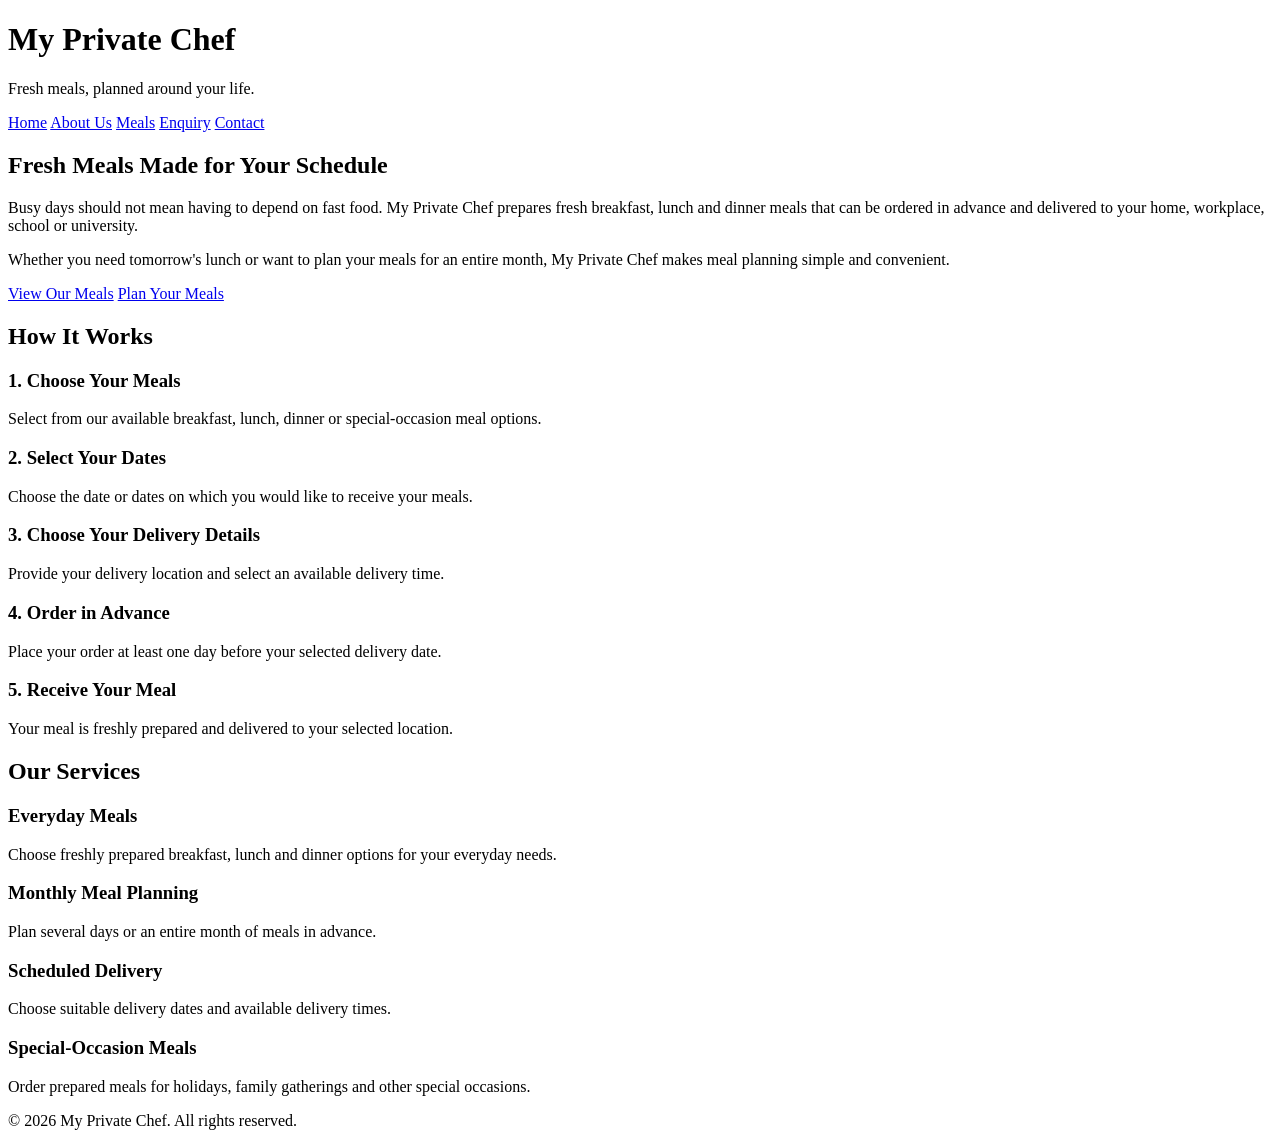
==== index.html @ 46c2db91 "Added homepage structure and content" ====
<!DOCTYPE html>
<html lang="en">

<head>
    <meta charset="UTF-8">
    <meta name="viewport" content="width=device-width, initial-scale=1.0">
    <title>My Private Chef | Home</title>
</head>

<body>

    <!-- Website header and navigation -->
    <header>
        <h1>My Private Chef</h1>
        <p>Fresh meals, planned around your life.</p>

        <nav>
            <a href="index.html">Home</a>
            <a href="about.html">About Us</a>
            <a href="meals.html">Meals</a>
            <a href="enquiry.html">Enquiry</a>
            <a href="contact.html">Contact</a>
        </nav>
    </header>

    <main>

        <!-- Main introduction -->
        <section>
            <h2>Fresh Meals Made for Your Schedule</h2>

            <p>
                Busy days should not mean having to depend on fast food.
                My Private Chef prepares fresh breakfast, lunch and dinner
                meals that can be ordered in advance and delivered to your
                home, workplace, school or university.
            </p>

            <p>
                Whether you need tomorrow's lunch or want to plan your meals
                for an entire month, My Private Chef makes meal planning
                simple and convenient.
            </p>

            <a href="meals.html">View Our Meals</a>
            <a href="enquiry.html">Plan Your Meals</a>
        </section>

        <!-- How the service works -->
        <section>
            <h2>How It Works</h2>

            <h3>1. Choose Your Meals</h3>
            <p>
                Select from our available breakfast, lunch, dinner or
                special-occasion meal options.
            </p>

            <h3>2. Select Your Dates</h3>
            <p>
                Choose the date or dates on which you would like to receive
                your meals.
            </p>

            <h3>3. Choose Your Delivery Details</h3>
            <p>
                Provide your delivery location and select an available
                delivery time.
            </p>

            <h3>4. Order in Advance</h3>
            <p>
                Place your order at least one day before your selected
                delivery date.
            </p>

            <h3>5. Receive Your Meal</h3>
            <p>
                Your meal is freshly prepared and delivered to your selected
                location.
            </p>
        </section>

        <!-- Main services -->
        <section>
            <h2>Our Services</h2>

            <h3>Everyday Meals</h3>
            <p>
                Choose freshly prepared breakfast, lunch and dinner options
                for your everyday needs.
            </p>

            <h3>Monthly Meal Planning</h3>
            <p>
                Plan several days or an entire month of meals in advance.
            </p>

            <h3>Scheduled Delivery</h3>
            <p>
                Choose suitable delivery dates and available delivery times.
            </p>

            <h3>Special-Occasion Meals</h3>
            <p>
                Order prepared meals for holidays, family gatherings and
                other special occasions.
            </p>
        </section>

    </main>

    <!-- Website footer -->
    <footer>
        <p>&copy; 2026 My Private Chef. All rights reserved.</p>
    </footer>

</body>

</html>
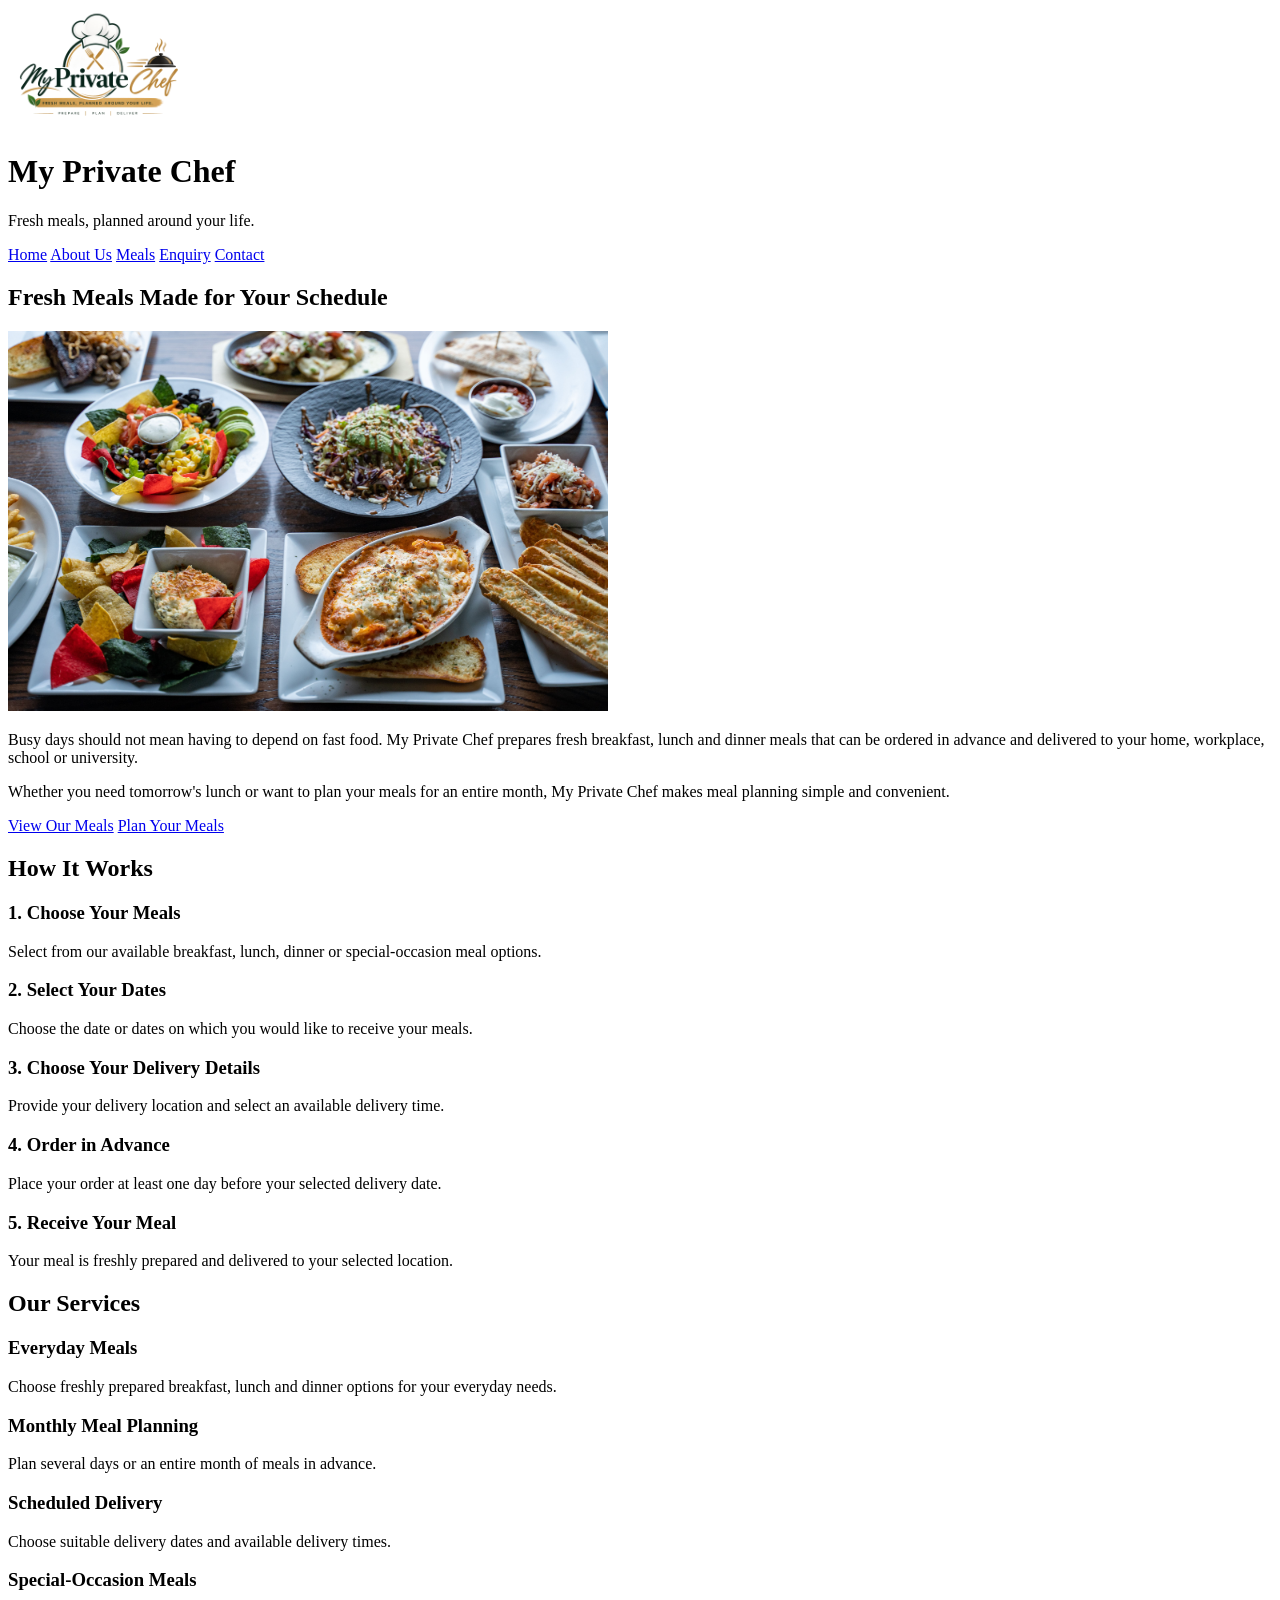
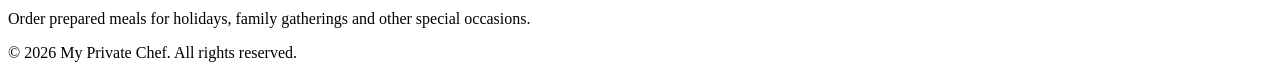
==== commit f37ee96c: "Updated website pages with branding and meal images" ====
--- a/index.html
+++ b/index.html
@@ -11,6 +11,11 @@
 
     <!-- Website header and navigation -->
     <header>
+
+        <img src="images/Branding/myprivatechef_logo.png"
+             alt="My Private Chef logo"
+             width="180">
+
         <h1>My Private Chef</h1>
         <p>Fresh meals, planned around your life.</p>
 
@@ -21,13 +26,19 @@
             <a href="enquiry.html">Enquiry</a>
             <a href="contact.html">Contact</a>
         </nav>
+
     </header>
 
     <main>
 
         <!-- Main introduction -->
         <section>
+
             <h2>Fresh Meals Made for Your Schedule</h2>
+
+            <img src="images/Homepage/homepage_hero.jpg"
+                 alt="A selection of freshly prepared meals"
+                 width="600">
 
             <p>
                 Busy days should not mean having to depend on fast food.
@@ -44,10 +55,12 @@
 
             <a href="meals.html">View Our Meals</a>
             <a href="enquiry.html">Plan Your Meals</a>
+
         </section>
 
         <!-- How the service works -->
         <section>
+
             <h2>How It Works</h2>
 
             <h3>1. Choose Your Meals</h3>
@@ -58,8 +71,8 @@
 
             <h3>2. Select Your Dates</h3>
             <p>
-                Choose the date or dates on which you would like to receive
-                your meals.
+                Choose the date or dates on which you would like to
+                receive your meals.
             </p>
 
             <h3>3. Choose Your Delivery Details</h3>
@@ -76,19 +89,21 @@
 
             <h3>5. Receive Your Meal</h3>
             <p>
-                Your meal is freshly prepared and delivered to your selected
-                location.
+                Your meal is freshly prepared and delivered to your
+                selected location.
             </p>
+
         </section>
 
         <!-- Main services -->
         <section>
+
             <h2>Our Services</h2>
 
             <h3>Everyday Meals</h3>
             <p>
-                Choose freshly prepared breakfast, lunch and dinner options
-                for your everyday needs.
+                Choose freshly prepared breakfast, lunch and dinner
+                options for your everyday needs.
             </p>
 
             <h3>Monthly Meal Planning</h3>
@@ -103,9 +118,10 @@
 
             <h3>Special-Occasion Meals</h3>
             <p>
-                Order prepared meals for holidays, family gatherings and
-                other special occasions.
+                Order prepared meals for holidays, family gatherings
+                and other special occasions.
             </p>
+
         </section>
 
     </main>
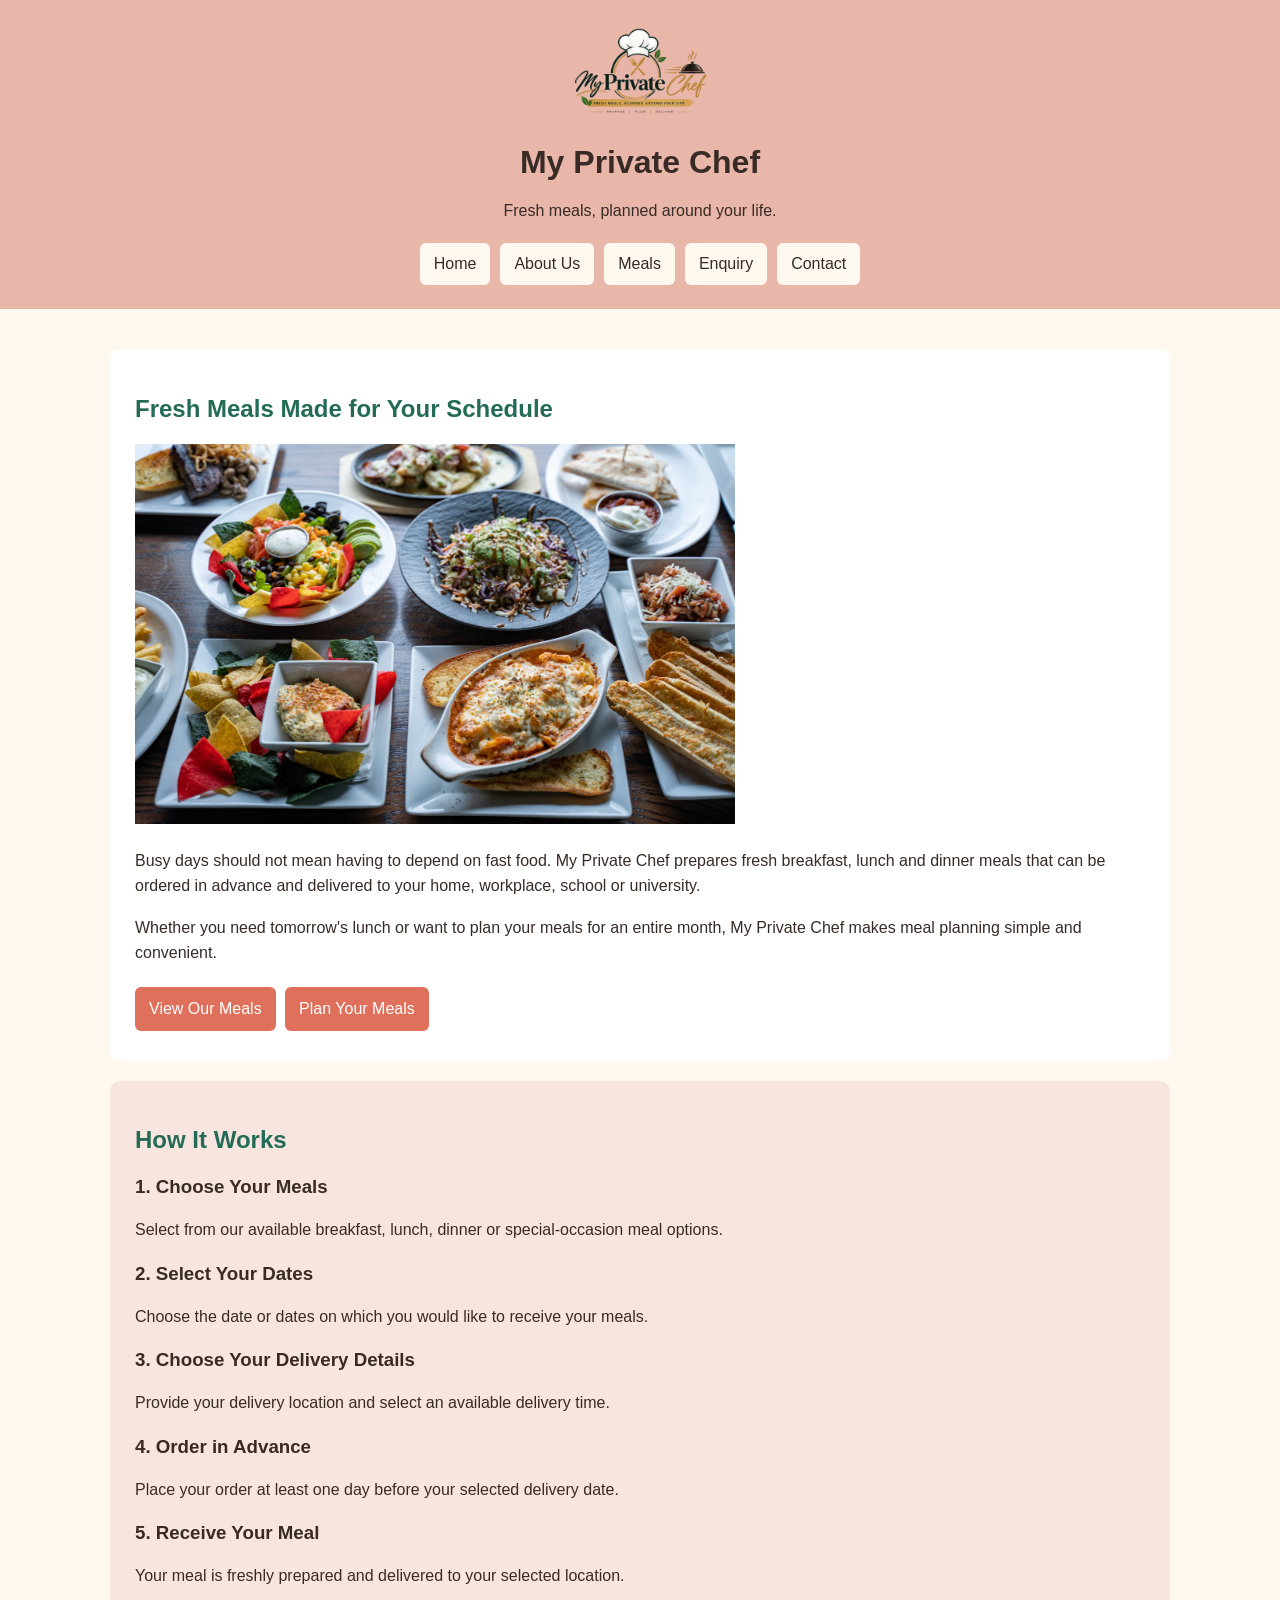
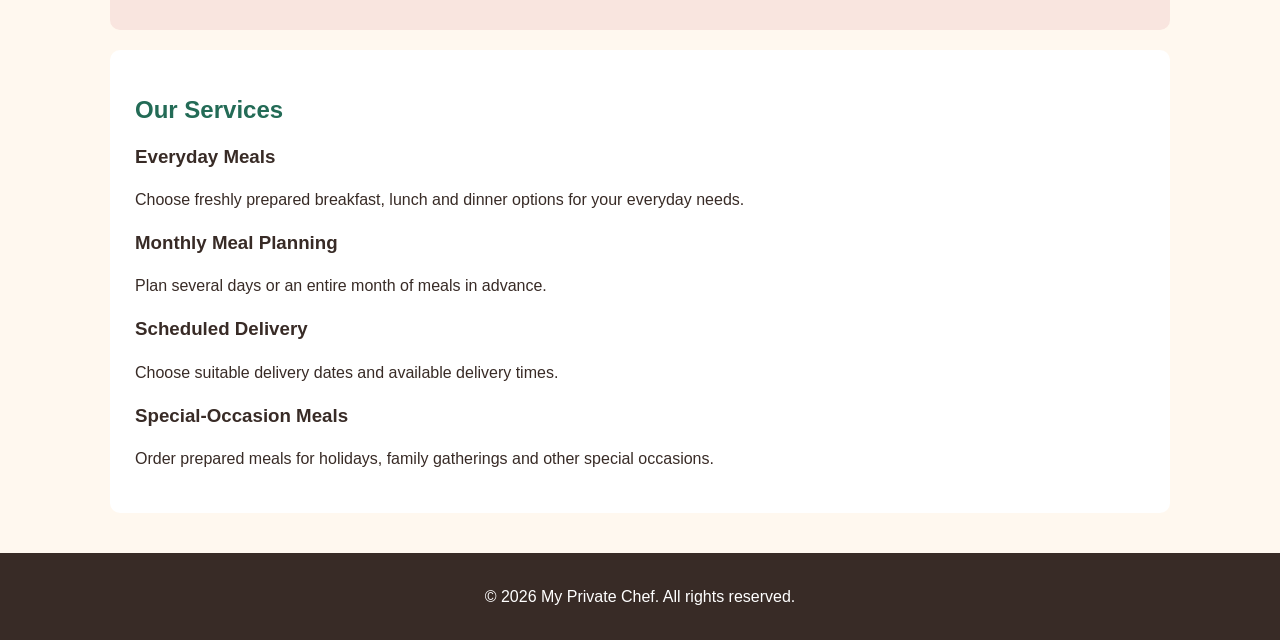
==== commit b8d93818: "Added Part 2 styling and responsive screenshots" ====
--- a/index.html
+++ b/index.html
@@ -5,6 +5,7 @@
     <meta charset="UTF-8">
     <meta name="viewport" content="width=device-width, initial-scale=1.0">
     <title>My Private Chef | Home</title>
+    <link rel="stylesheet" href="css/style.css">
 </head>
 
 <body>
--- a/css/style.css
+++ b/css/style.css
@@ -0,0 +1,183 @@
+/* My Private Chef: warm and welcoming colours */
+* {
+    box-sizing: border-box;
+}
+
+body {
+    margin: 0;
+    background-color: #fff8ef; /* cream */
+    color: #382b26; /* dark brown */
+    font-family: Arial, sans-serif;
+    font-size: 16px;
+    line-height: 1.6;
+}
+
+header {
+    padding: 24px 20px;
+    background-color: #e9b6aa; /* smoky salmon */
+    text-align: center;
+}
+
+header img {
+    width: 150px;
+}
+
+h1, h2, h3 {
+    line-height: 1.25;
+}
+
+h1 {
+    margin: 10px 0 0;
+}
+
+h2 {
+    color: #236b56; /* jade green */
+}
+
+nav {
+    display: flex;
+    justify-content: center;
+    flex-wrap: wrap;
+    gap: 10px;
+    margin-top: 20px;
+}
+
+nav a {
+    padding: 8px 14px;
+    color: #382b26;
+    background-color: #fff8ef;
+    border-radius: 6px;
+    text-decoration: none;
+}
+
+a {
+    color: #236b56;
+}
+
+nav a:hover, nav a:focus, nav a:active {
+    background-color: #236b56;
+    color: white;
+}
+
+main {
+    max-width: 1100px;
+    margin: 0 auto;
+    padding: 20px;
+}
+
+section {
+    margin: 20px 0;
+    padding: 25px;
+    background-color: white;
+    border-radius: 10px;
+}
+
+section:nth-child(even) {
+    background-color: #f9e5df;
+}
+
+/* Meal cards sit next to each other when space allows. */
+article {
+    display: inline-block;
+    vertical-align: top;
+    width: 45%;
+    margin: 1%;
+    padding: 15px;
+    background-color: white;
+    border: 1px solid #e9b6aa;
+    border-radius: 8px;
+}
+
+img {
+    max-width: 100%;
+    height: auto;
+}
+
+article img {
+    width: 100%;
+    border-radius: 6px;
+}
+
+/* Give calls to action and form buttons the coral accent. */
+main a, button {
+    display: inline-block;
+    margin: 5px 5px 5px 0;
+    padding: 9px 14px;
+    border: 0;
+    border-radius: 6px;
+    background-color: #df705b; /* sunset coral */
+    color: white;
+    font: inherit;
+    text-decoration: none;
+    cursor: pointer;
+}
+
+main a:hover, main a:focus, main a:active,
+button:hover, button:focus, button:active {
+    background-color: #236b56;
+    color: white;
+}
+
+input, select, textarea {
+    max-width: 100%;
+    padding: 9px;
+    border: 1px solid #826c61;
+    border-radius: 5px;
+    font: inherit;
+}
+
+input:focus, select:focus, textarea:focus,
+a:focus, button:focus {
+    outline: 3px solid #236b56;
+    outline-offset: 2px;
+}
+
+footer {
+    padding: 15px;
+    background-color: #382b26;
+    color: white;
+    text-align: center;
+}
+
+/* Tablet screens */
+@media (max-width: 800px) {
+    main {
+        padding: 15px;
+    }
+
+    section {
+        padding: 20px;
+    }
+}
+
+/* Phone screens */
+@media (max-width: 600px) {
+    header {
+        padding: 18px 10px;
+    }
+
+    nav {
+        gap: 6px;
+    }
+
+    nav a {
+        padding: 7px 9px;
+    }
+
+    h1 {
+        font-size: 1.7rem;
+    }
+
+    h2 {
+        font-size: 1.4rem;
+    }
+
+    section {
+        padding: 16px;
+    }
+
+    article {
+        width: 100%;
+        margin: 10px 0;
+    }
+}
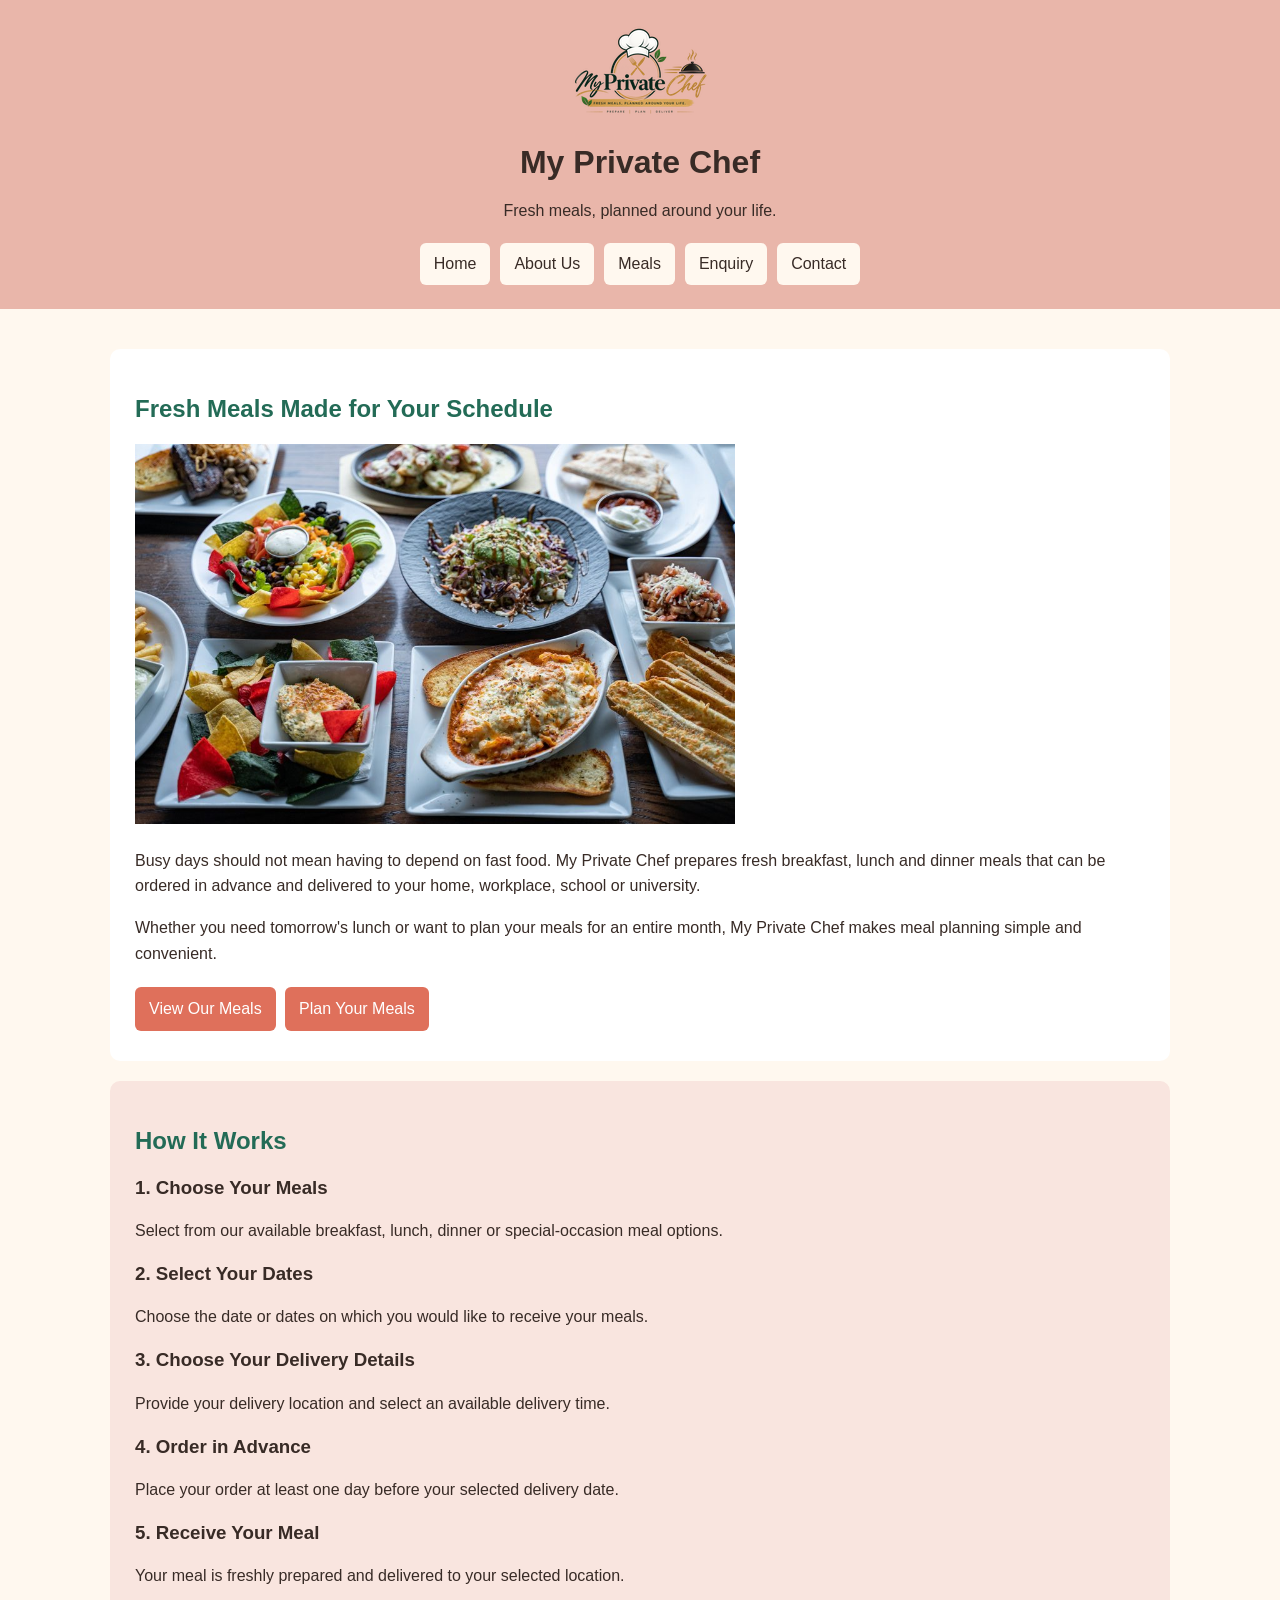
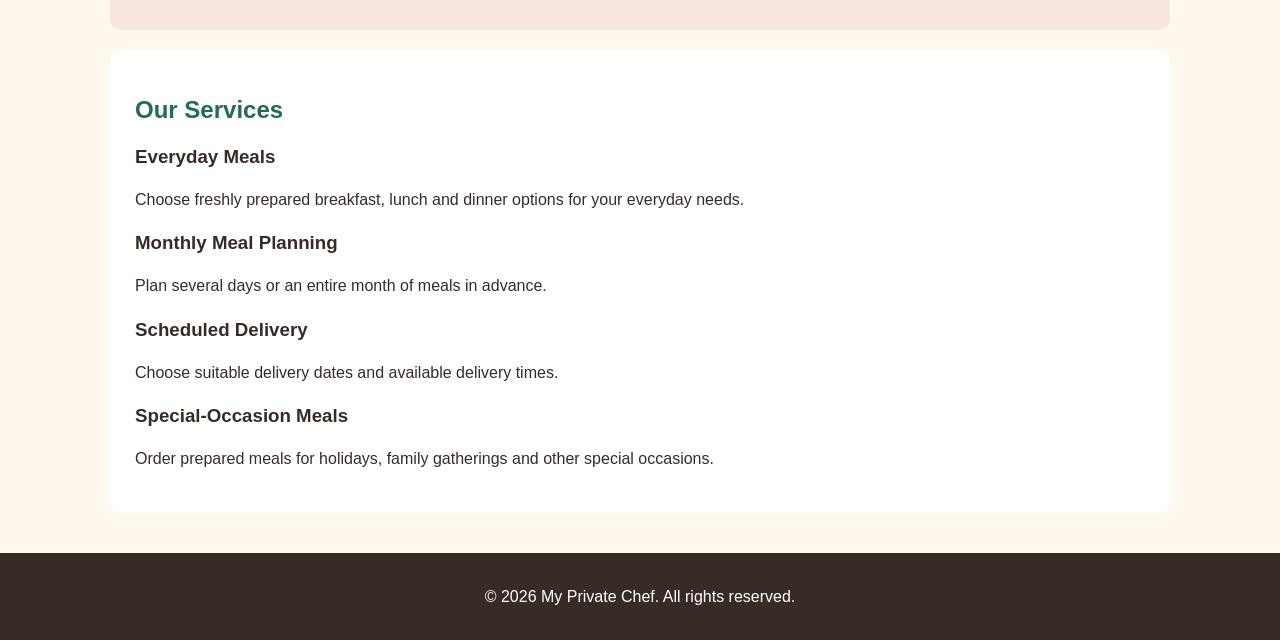
==== commit beaf9f2e: "Added responsive image sizes for Part 2" ====
--- a/index.html
+++ b/index.html
@@ -14,6 +14,8 @@
     <header>
 
         <img src="images/Branding/myprivatechef_logo.png"
+             srcset="images/Branding/myprivatechef_logo-150w.png 150w, images/Branding/myprivatechef_logo-300w.png 300w"
+             sizes="150px"
              alt="My Private Chef logo"
              width="180">
 
@@ -38,6 +40,8 @@
             <h2>Fresh Meals Made for Your Schedule</h2>
 
             <img src="images/Homepage/homepage_hero.jpg"
+             srcset="images/Homepage/homepage_hero-480w.jpg 480w, images/Homepage/homepage_hero-960w.jpg 960w"
+             sizes="(max-width: 640px) calc(100vw - 72px), 600px"
                  alt="A selection of freshly prepared meals"
                  width="600">
 
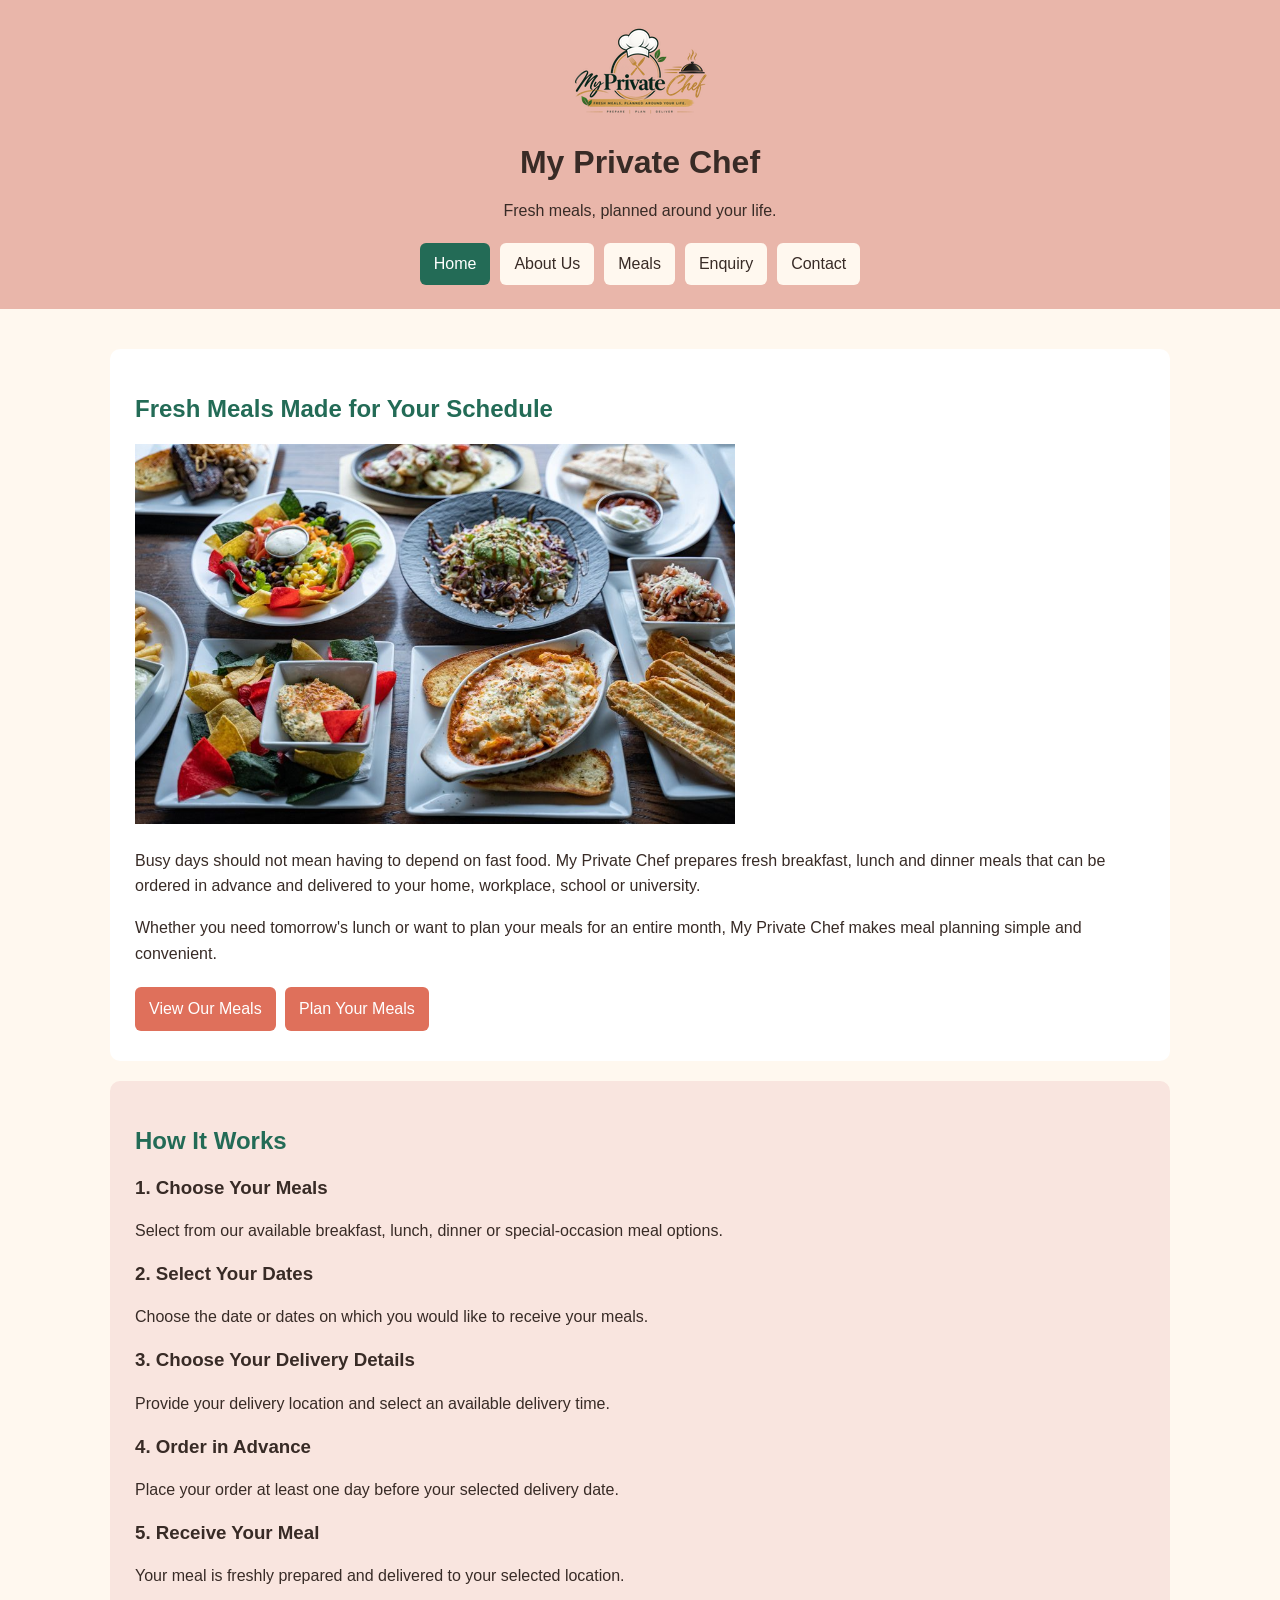
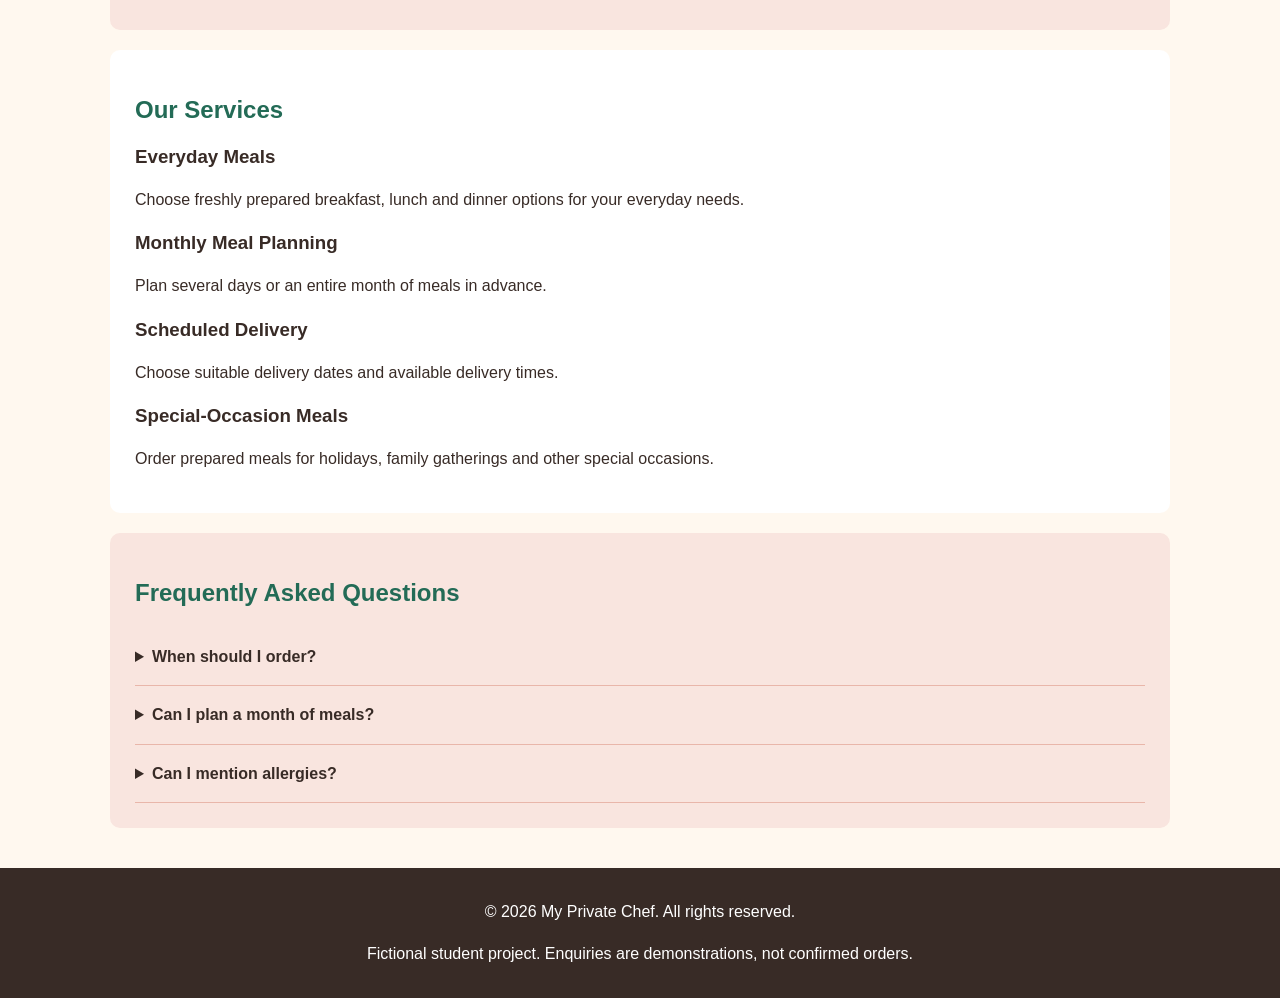
==== commit 8a7e13ea: "Added Part 3 features, SEO, validated forms and documentation" ====
--- a/index.html
+++ b/index.html
@@ -1,141 +1,100 @@
 <!DOCTYPE html>
+
 <html lang="en">
-
 <head>
-    <meta charset="UTF-8">
-    <meta name="viewport" content="width=device-width, initial-scale=1.0">
-    <title>My Private Chef | Home</title>
-    <link rel="stylesheet" href="css/style.css">
-</head>
-
-<body>
-
-    <!-- Website header and navigation -->
-    <header>
-
-        <img src="images/Branding/myprivatechef_logo.png"
-             srcset="images/Branding/myprivatechef_logo-150w.png 150w, images/Branding/myprivatechef_logo-300w.png 300w"
-             sizes="150px"
-             alt="My Private Chef logo"
-             width="180">
-
-        <h1>My Private Chef</h1>
-        <p>Fresh meals, planned around your life.</p>
-
-        <nav>
-            <a href="index.html">Home</a>
-            <a href="about.html">About Us</a>
-            <a href="meals.html">Meals</a>
-            <a href="enquiry.html">Enquiry</a>
-            <a href="contact.html">Contact</a>
-        </nav>
-
-    </header>
-
-    <main>
-
-        <!-- Main introduction -->
-        <section>
-
-            <h2>Fresh Meals Made for Your Schedule</h2>
-
-            <img src="images/Homepage/homepage_hero.jpg"
-             srcset="images/Homepage/homepage_hero-480w.jpg 480w, images/Homepage/homepage_hero-960w.jpg 960w"
-             sizes="(max-width: 640px) calc(100vw - 72px), 600px"
-                 alt="A selection of freshly prepared meals"
-                 width="600">
-
-            <p>
+<meta charset="utf-8"/>
+<meta content="width=device-width, initial-scale=1.0" name="viewport"/>
+<title>My Private Chef | Home</title>
+<link href="css/style.css" rel="stylesheet"/>
+<meta content="Explore freshly prepared meals, monthly planning and scheduled delivery in Johannesburg with My Private Chef." name="description"/><meta content="My Private Chef, Johannesburg, meal delivery, index, prepared meals" name="keywords"/><script defer="" src="js/main.js"></script></head>
+<body><a class="skip-link" href="#main-content">Skip to content</a>
+<!-- Website header and navigation -->
+<header>
+<img alt="My Private Chef logo" sizes="150px" src="images/Branding/myprivatechef_logo.png" srcset="images/Branding/myprivatechef_logo-150w.png 150w, images/Branding/myprivatechef_logo-300w.png 300w" width="180"/>
+<h1>My Private Chef</h1>
+<p>Fresh meals, planned around your life.</p>
+<nav>
+<a aria-current="page" href="index.html">Home</a>
+<a href="about.html">About Us</a>
+<a href="meals.html">Meals</a>
+<a href="enquiry.html">Enquiry</a>
+<a href="contact.html">Contact</a>
+</nav>
+</header>
+<main id="main-content">
+<!-- Main introduction -->
+<section>
+<h2>Fresh Meals Made for Your Schedule</h2>
+<img alt="A selection of freshly prepared meals" loading="lazy" sizes="(max-width: 640px) calc(100vw - 72px), 600px" src="images/Homepage/homepage_hero.jpg" srcset="images/Homepage/homepage_hero-480w.jpg 480w, images/Homepage/homepage_hero-960w.jpg 960w" width="600"/>
+<p>
                 Busy days should not mean having to depend on fast food.
                 My Private Chef prepares fresh breakfast, lunch and dinner
                 meals that can be ordered in advance and delivered to your
                 home, workplace, school or university.
             </p>
-
-            <p>
+<p>
                 Whether you need tomorrow's lunch or want to plan your meals
                 for an entire month, My Private Chef makes meal planning
                 simple and convenient.
             </p>
-
-            <a href="meals.html">View Our Meals</a>
-            <a href="enquiry.html">Plan Your Meals</a>
-
-        </section>
-
-        <!-- How the service works -->
-        <section>
-
-            <h2>How It Works</h2>
-
-            <h3>1. Choose Your Meals</h3>
-            <p>
+<a href="meals.html">View Our Meals</a>
+<a href="enquiry.html">Plan Your Meals</a>
+</section>
+<!-- How the service works -->
+<section>
+<h2>How It Works</h2>
+<h3>1. Choose Your Meals</h3>
+<p>
                 Select from our available breakfast, lunch, dinner or
                 special-occasion meal options.
             </p>
-
-            <h3>2. Select Your Dates</h3>
-            <p>
+<h3>2. Select Your Dates</h3>
+<p>
                 Choose the date or dates on which you would like to
                 receive your meals.
             </p>
-
-            <h3>3. Choose Your Delivery Details</h3>
-            <p>
+<h3>3. Choose Your Delivery Details</h3>
+<p>
                 Provide your delivery location and select an available
                 delivery time.
             </p>
-
-            <h3>4. Order in Advance</h3>
-            <p>
+<h3>4. Order in Advance</h3>
+<p>
                 Place your order at least one day before your selected
                 delivery date.
             </p>
-
-            <h3>5. Receive Your Meal</h3>
-            <p>
+<h3>5. Receive Your Meal</h3>
+<p>
                 Your meal is freshly prepared and delivered to your
                 selected location.
             </p>
-
-        </section>
-
-        <!-- Main services -->
-        <section>
-
-            <h2>Our Services</h2>
-
-            <h3>Everyday Meals</h3>
-            <p>
+</section>
+<!-- Main services -->
+<section>
+<h2>Our Services</h2>
+<h3>Everyday Meals</h3>
+<p>
                 Choose freshly prepared breakfast, lunch and dinner
                 options for your everyday needs.
             </p>
-
-            <h3>Monthly Meal Planning</h3>
-            <p>
+<h3>Monthly Meal Planning</h3>
+<p>
                 Plan several days or an entire month of meals in advance.
             </p>
-
-            <h3>Scheduled Delivery</h3>
-            <p>
+<h3>Scheduled Delivery</h3>
+<p>
                 Choose suitable delivery dates and available delivery times.
             </p>
-
-            <h3>Special-Occasion Meals</h3>
-            <p>
+<h3>Special-Occasion Meals</h3>
+<p>
                 Order prepared meals for holidays, family gatherings
                 and other special occasions.
             </p>
-
-        </section>
-
-    </main>
-
-    <!-- Website footer -->
-    <footer>
-        <p>&copy; 2026 My Private Chef. All rights reserved.</p>
-    </footer>
-
+</section>
+<section><h2>Frequently Asked Questions</h2><details><summary>When should I order?</summary><p>At least one day before delivery. An enquiry does not confirm an order.</p></details><details><summary>Can I plan a month of meals?</summary><p>Yes. Choose monthly planning on the enquiry page and describe your dates and meals.</p></details><details><summary>Can I mention allergies?</summary><p>Include dietary requirements in your enquiry. Suitability must be confirmed before ordering.</p></details></section></main>
+<!-- Website footer -->
+<footer>
+<p>© 2026 My Private Chef. All rights reserved.</p>
+<p>Fictional student project. Enquiries are demonstrations, not confirmed orders.</p></footer>
 </body>
-
 </html>
--- a/css/style.css
+++ b/css/style.css
@@ -181,3 +181,28 @@
         margin: 10px 0;
     }
 }
+
+/* Part 3: focus, validation, interactive gallery, map and motion. */
+[hidden] { display: none !important; }
+:focus-visible { outline: 3px solid #236b56; outline-offset: 4px; }
+nav a[aria-current="page"] { background: #236b56; color: white; }
+.skip-link { position: absolute; left: 8px; top: -100px; padding: 12px; background: white; z-index: 2000; }
+.skip-link:focus { top: 8px; }
+.field-error { display: block; color: #9f2020; font-size: .95rem; }
+[aria-invalid="true"] { border: 2px solid #9f2020; }
+[role="status"]:not(:empty) { margin-top: 16px; padding: 16px; border-left: 4px solid #236b56; background: #f0f6f2; }
+details { padding: 16px 0; border-bottom: 1px solid #e9b6aa; }
+summary { cursor: pointer; font-weight: bold; }
+button, a { transition: background-color .2s, transform .2s; }
+.photo-button { display: block; width: 100%; padding: 0; background: transparent; border: 0; cursor: zoom-in; }
+.photo-button img { display: block; }
+dialog { width: min(850px,94vw); max-height: 92vh; border: 0; border-radius: 12px; padding: 20px; }
+dialog::backdrop { background: #211a16d9; }
+dialog img { display: block; max-height: 60vh; width: auto; margin: auto; object-fit: contain; }
+dialog figure { margin: 16px 0; }
+#delivery-map { height: 360px; margin-top: 16px; z-index: 0; }
+pre { white-space: pre-wrap; overflow-wrap: anywhere; font-family: inherit; }
+input,select,textarea { max-width: 100%; }
+main { animation: enter .35s ease-out; }
+@keyframes enter { from { opacity: 0; transform: translateY(8px); } to { opacity: 1; transform: none; } }
+@media (prefers-reduced-motion: reduce) { *,*::before,*::after { animation: none !important; transition: none !important; } }
